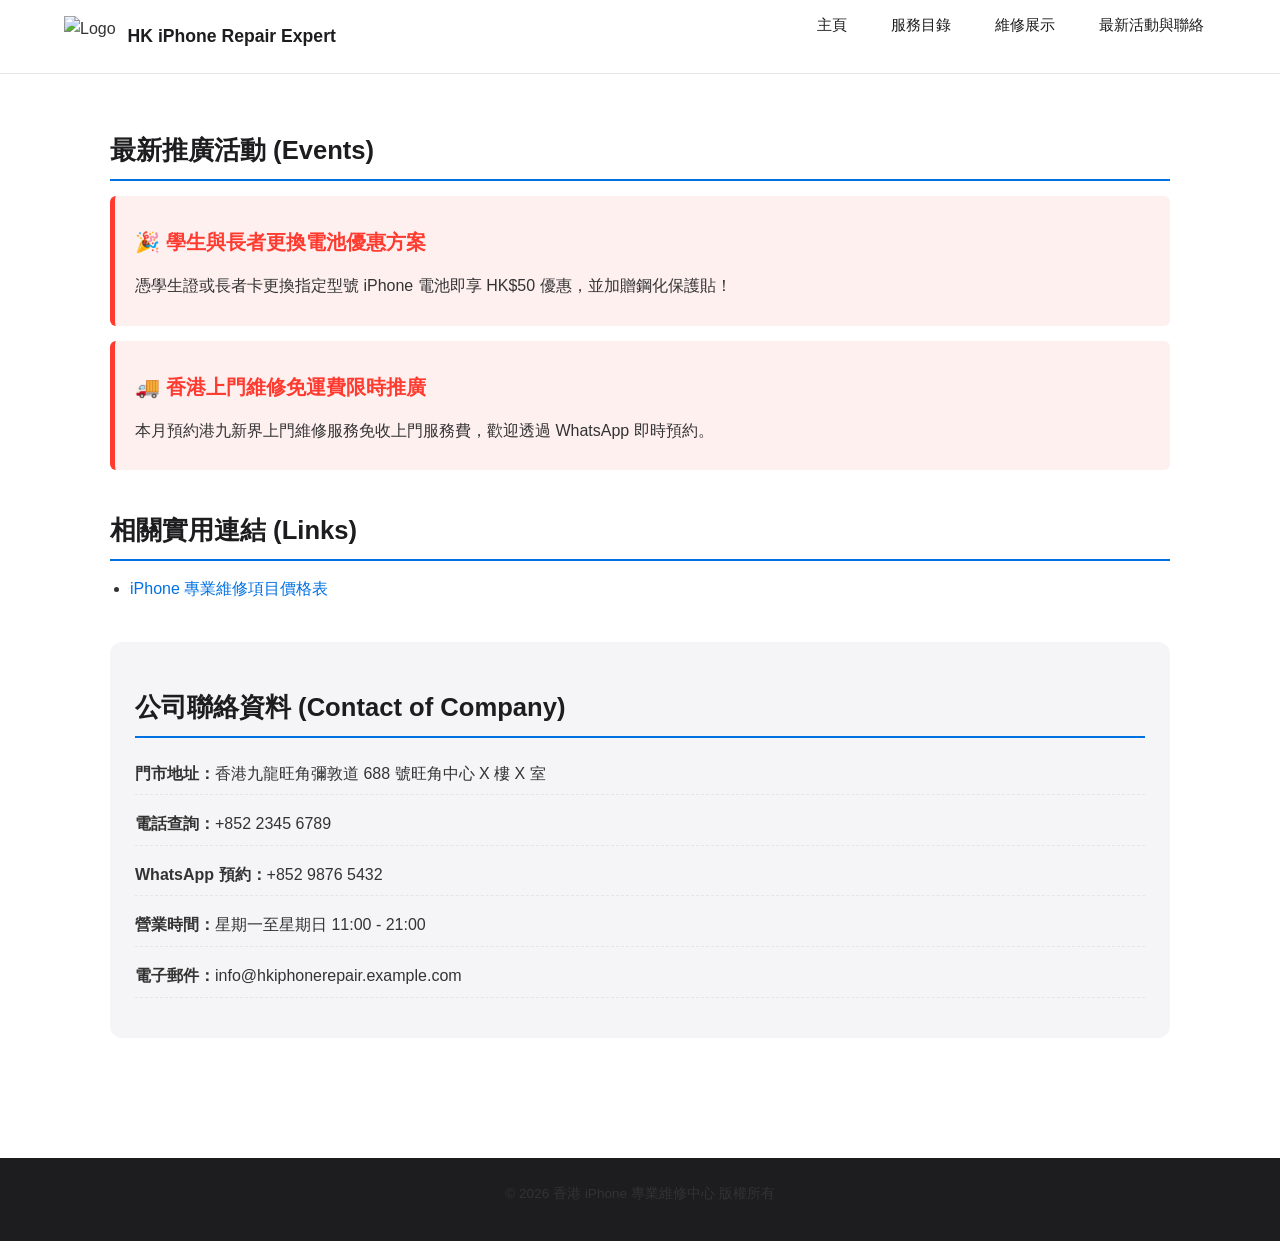
==== contact.html @ e0469a54 "Add files via upload" ====
<!DOCTYPE html>
<html lang="zh-HK">
<head>
    <meta charset="UTF-8">
    <meta name="viewport" content="width=device-width, initial-scale=1.0">
    <title>最新活動與聯絡我們 - 香港 iPhone 專業維修</title>
    <link rel="stylesheet" href="style.css">
</head>
<body>
    <header>
        <div class="brand">
            <img src="images/logo.png" alt="Logo" width="150">
            <span>HK iPhone Repair Expert</span>
        </div>
        <nav>
            <ul>
                <li><a href="index.html">主頁</a></li>
                <li><a href="services.html">服務目錄</a></li>
                <li><a href="gallery.html">維修展示</a></li>
                <li><a href="contact.html">最新活動與聯絡</a></li>
            </ul>
        </nav>
    </header>

    <main>
        <!-- Events 公司活動 -->
        <section class="events">
            <h2>最新推廣活動 (Events)</h2>
            <article>
                <h3>🎉 學生與長者更換電池優惠方案</h3>
                <p>憑學生證或長者卡更換指定型號 iPhone 電池即享 HK$50 優惠，並加贈鋼化保護貼！</p>
            </article>
            <article>
                <h3>🚚 香港上門維修免運費限時推廣</h3>
                <p>本月預約港九新界上門維修服務免收上門服務費，歡迎透過 WhatsApp 即時預約。</p>
            </article>
        </section>

        <!-- Links 相關連結 -->
        <section class="useful-links">
            <h2>相關實用連結 (Links)</h2>
            <ul>
                <li><a href="services.html#pricing">iPhone 專業維修項目價格表</a></li>
            </ul>
        </section>

        <!-- Contact of Company 公司聯絡資料 -->
        <section class="contact-info">
            <h2>公司聯絡資料 (Contact of Company)</h2>
            <ul>
                <li><strong>門市地址：</strong>香港九龍旺角彌敦道 688 號旺角中心 X 樓 X 室</li>
                <li><strong>電話查詢：</strong>+852 2345 6789</li>
                <li><strong>WhatsApp 預約：</strong>+852 9876 5432</li>
                <li><strong>營業時間：</strong>星期一至星期日 11:00 - 21:00</li>
                <li><strong>電子郵件：</strong>info@hkiphonerepair.example.com</li>
            </ul>
        </section>
    </main>

    <footer>
        <p>&copy; 2026 香港 iPhone 專業維修中心 版權所有</p>
    </footer>
</body>
</html>
---- style.css ----
/* ==========================================================================
   香港 iPhone 專業維修中心 - 全站 CSS 樣式表 (style.css)
   適用於：index.html, services.html, gallery.html, contact.html
   ========================================================================== */

/* 1. 基本重置與變數設定 (CSS Variables & Resets) */
:root {
    --primary-color: #0071e3;       /* Apple 經典科技藍 */
    --primary-hover: #005bb5;
    --secondary-color: #1d1d1f;     /* 深灰色背景/文字 */
    --accent-color: #ff3b30;        /* 亮紅特別強調/優惠 */
    --bg-light: #f5f5f7;            /* 淺灰色區塊背景 */
    --text-color: #333333;
    --text-muted: #6e6e73;
    --border-color: #e5e5ea;
    --card-shadow: 0 4px 12px rgba(0, 0, 0, 0.08);
    --font-family: -apple-system, BlinkMacSystemFont, "SF Pro Text", "Helvetica Neue", Helvetica, Arial, "PingFang HK", "Microsoft JhengHei", sans-serif;
}

* {
    box-sizing: border-box;
    margin: 0;
    padding: 0;
}

body {
    font-family: var(--font-family);
    line-height: 1.6;
    color: var(--text-color);
    background-color: #ffffff;
    padding-top: 80px; /* 避免固定頂部選單遮擋內容 */
}

/* 2. 頂部導航欄 (Header & Navigation) */
header {
    position: fixed;
    top: 0;
    left: 0;
    width: 100%;
    background-color: rgba(255, 255, 255, 0.95);
    backdrop-filter: blur(10px);
    border-bottom: 1px solid var(--border-color);
    display: flex;
    justify-content: space-between;
    align-items: center;
    padding: 12px 5%;
    z-index: 1000;
}

.brand {
    display: flex;
    align-items: center;
    gap: 12px;
}

.brand img {
    height: 40px;
    width: auto;
}

.brand span {
    font-size: 1.1rem;
    font-weight: 700;
    color: var(--secondary-color);
}

nav ul {
    display: flex;
    list-style: none;
    gap: 20px;
}

nav a {
    text-decoration: none;
    color: var(--secondary-color);
    font-weight: 500;
    font-size: 0.95rem;
    transition: color 0.2s ease;
    padding: 6px 12px;
    border-radius: 6px;
}

nav a:hover {
    color: var(--primary-color);
    background-color: var(--bg-light);
}

/* 3. 主要內容區域通用設定 (Main Layout) */
main {
    max-width: 1100px;
    margin: 0 auto;
    padding: 30px 20px;
}

section {
    margin-bottom: 40px;
}

h1, h2, h3 {
    color: var(--secondary-color);
    margin-bottom: 15px;
}

h1 {
    font-size: 2.2rem;
    font-weight: 700;
    text-align: center;
}

h2 {
    font-size: 1.6rem;
    border-bottom: 2px solid var(--primary-color);
    padding-bottom: 8px;
    margin-top: 20px;
}

h3 {
    font-size: 1.25rem;
    color: var(--primary-color);
    margin-top: 15px;
}

p {
    margin-bottom: 12px;
    color: var(--text-color);
}

ul {
    margin-left: 20px;
    margin-bottom: 15px;
}

li {
    margin-bottom: 8px;
}

/* 4. Webpage 1 獨有樣式 (Key Visual & Main Title) */
.key-visual img {
    width: 100%;
    border-radius: 12px;
    box-shadow: var(--card-shadow);
    margin-bottom: 25px;
}

.main-title {
    text-align: center;
    padding: 20px;
    background-color: var(--bg-light);
    border-radius: 12px;
}

.main-title p {
    font-size: 1.1rem;
    color: var(--text-muted);
    margin-top: 10px;
}

/* 5. Webpage 2 獨有樣式 (Contents Index & Service Cards) */
.contents-index {
    background-color: var(--bg-light);
    padding: 20px 30px;
    border-radius: 10px;
    border-left: 4px solid var(--primary-color);
}

.contents-index ul {
    list-style-type: square;
}

.contents-index a {
    color: var(--primary-color);
    text-decoration: none;
    font-weight: 600;
}

.contents-index a:hover {
    text-decoration: underline;
}

.service-details article {
    background: #ffffff;
    border: 1px solid var(--border-color);
    border-radius: 10px;
    padding: 20px;
    margin-top: 20px;
    box-shadow: var(--card-shadow);
}

/* 6. Webpage 3 獨有樣式 (Media Showcase & Photo Grid) */
.media-showcase video {
    border-radius: 10px;
    box-shadow: var(--card-shadow);
    margin-bottom: 25px;
}

.photo-grid {
    display: flex;
    gap: 20px;
    justify-content: space-between;
    flex-wrap: wrap;
}

.photo-grid img {
    flex: 1 1 calc(50% - 10px);
    max-width: 100%;
    height: 260px;
    object-fit: cover;
    border-radius: 10px;
    box-shadow: var(--card-shadow);
    transition: transform 0.3s ease;
}

.photo-grid img:hover {
    transform: scale(1.02);
}

.gallery-description {
    background-color: var(--bg-light);
    padding: 20px;
    border-radius: 10px;
}

/* 7. Webpage 4 獨有樣式 (Events, Links & Contact) */
.events article {
    background-color: #fff0f0;
    border-left: 5px solid var(--accent-color);
    padding: 15px 20px;
    border-radius: 6px;
    margin-bottom: 15px;
}

.events h3 {
    color: var(--accent-color);
}

.useful-links a {
    color: var(--primary-color);
    text-decoration: none;
}

.useful-links a:hover {
    text-decoration: underline;
}

.contact-info {
    background-color: var(--bg-light);
    padding: 25px;
    border-radius: 12px;
}

.contact-info ul {
    list-style: none;
    margin-left: 0;
}

.contact-info li {
    padding: 8px 0;
    border-bottom: 1px dashed var(--border-color);
}

.map iframe {
    margin-top: 15px;
    border-radius: 10px;
    box-shadow: var(--card-shadow);
}

/* 8. 頁尾 (Footer) */
footer {
    text-align: center;
    padding: 25px 10px;
    background-color: var(--secondary-color);
    color: #86868b;
    font-size: 0.85rem;
    margin-top: 50px;
}

/* 9. 流動裝置響應式設計 (Responsive Design) */
@media (max-width: 768px) {
    header {
        flex-direction: column;
        padding: 10px;
    }

    body {
        padding-top: 110px;
    }

    nav ul {
        gap: 10px;
        margin-top: 8px;
    }

    nav a {
        font-size: 0.85rem;
        padding: 4px 8px;
    }

    h1 {
        font-size: 1.6rem;
    }

    .photo-grid img {
        flex: 1 1 100%;
    }
}
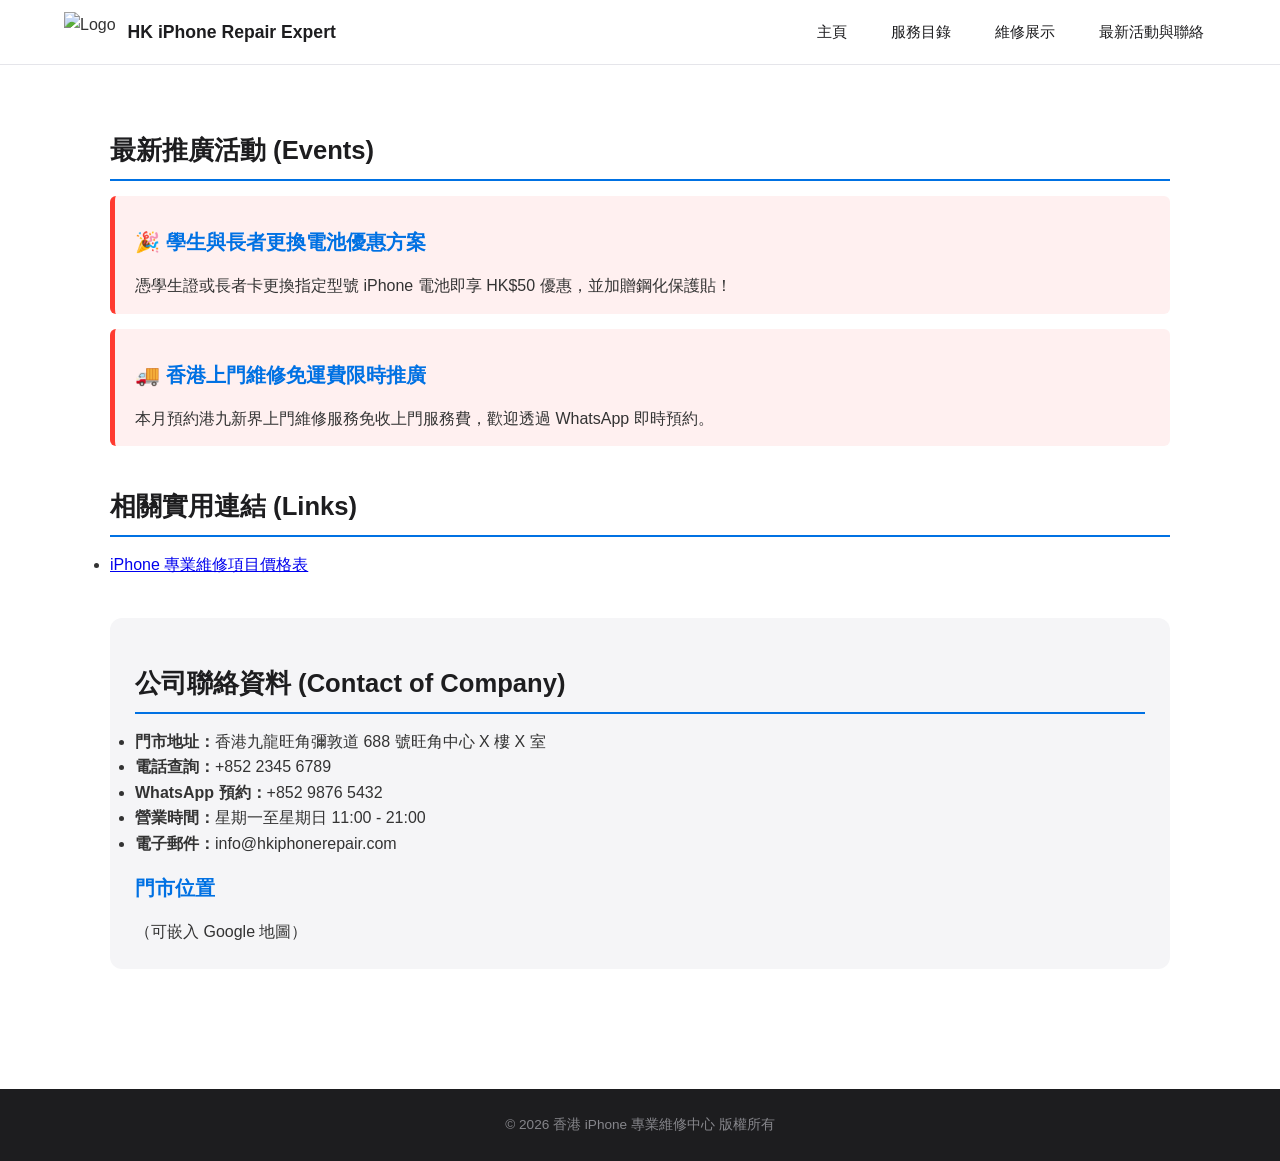
==== commit 6125ae88: "Add files via upload" ====
--- a/contact.html
+++ b/contact.html
@@ -52,8 +52,13 @@
                 <li><strong>電話查詢：</strong>+852 2345 6789</li>
                 <li><strong>WhatsApp 預約：</strong>+852 9876 5432</li>
                 <li><strong>營業時間：</strong>星期一至星期日 11:00 - 21:00</li>
-                <li><strong>電子郵件：</strong>info@hkiphonerepair.example.com</li>
+                <li><strong>電子郵件：</strong>info@hkiphonerepair.com</li>
             </ul>
+
+            <div class="map">
+                <h3>門市位置</h3>
+                <p>（可嵌入 Google 地圖）</p>
+            </div>
         </section>
     </main>
 
@@ -61,4 +66,4 @@
         <p>&copy; 2026 香港 iPhone 專業維修中心 版權所有</p>
     </footer>
 </body>
-</html>+</html>
--- a/style.css
+++ b/style.css
@@ -3,13 +3,12 @@
    適用於：index.html, services.html, gallery.html, contact.html
    ========================================================================== */
 
-/* 1. 基本重置與變數設定 (CSS Variables & Resets) */
 :root {
-    --primary-color: #0071e3;       /* Apple 經典科技藍 */
+    --primary-color: #0071e3;
     --primary-hover: #005bb5;
-    --secondary-color: #1d1d1f;     /* 深灰色背景/文字 */
-    --accent-color: #ff3b30;        /* 亮紅特別強調/優惠 */
-    --bg-light: #f5f5f7;            /* 淺灰色區塊背景 */
+    --secondary-color: #1d1d1f;
+    --accent-color: #ff3b30;
+    --bg-light: #f5f5f7;
     --text-color: #333333;
     --text-muted: #6e6e73;
     --border-color: #e5e5ea;
@@ -28,10 +27,9 @@
     line-height: 1.6;
     color: var(--text-color);
     background-color: #ffffff;
-    padding-top: 80px; /* 避免固定頂部選單遮擋內容 */
-}
-
-/* 2. 頂部導航欄 (Header & Navigation) */
+    padding-top: 80px;
+}
+
 header {
     position: fixed;
     top: 0;
@@ -85,7 +83,6 @@
     background-color: var(--bg-light);
 }
 
-/* 3. 主要內容區域通用設定 (Main Layout) */
 main {
     max-width: 1100px;
     margin: 0 auto;
@@ -120,21 +117,6 @@
     margin-top: 15px;
 }
 
-p {
-    margin-bottom: 12px;
-    color: var(--text-color);
-}
-
-ul {
-    margin-left: 20px;
-    margin-bottom: 15px;
-}
-
-li {
-    margin-bottom: 8px;
-}
-
-/* 4. Webpage 1 獨有樣式 (Key Visual & Main Title) */
 .key-visual img {
     width: 100%;
     border-radius: 12px;
@@ -149,32 +131,11 @@
     border-radius: 12px;
 }
 
-.main-title p {
-    font-size: 1.1rem;
-    color: var(--text-muted);
-    margin-top: 10px;
-}
-
-/* 5. Webpage 2 獨有樣式 (Contents Index & Service Cards) */
 .contents-index {
     background-color: var(--bg-light);
     padding: 20px 30px;
     border-radius: 10px;
     border-left: 4px solid var(--primary-color);
-}
-
-.contents-index ul {
-    list-style-type: square;
-}
-
-.contents-index a {
-    color: var(--primary-color);
-    text-decoration: none;
-    font-weight: 600;
-}
-
-.contents-index a:hover {
-    text-decoration: underline;
 }
 
 .service-details article {
@@ -186,13 +147,6 @@
     box-shadow: var(--card-shadow);
 }
 
-/* 6. Webpage 3 獨有樣式 (Media Showcase & Photo Grid) */
-.media-showcase video {
-    border-radius: 10px;
-    box-shadow: var(--card-shadow);
-    margin-bottom: 25px;
-}
-
 .photo-grid {
     display: flex;
     gap: 20px;
@@ -202,7 +156,6 @@
 
 .photo-grid img {
     flex: 1 1 calc(50% - 10px);
-    max-width: 100%;
     height: 260px;
     object-fit: cover;
     border-radius: 10px;
@@ -214,13 +167,6 @@
     transform: scale(1.02);
 }
 
-.gallery-description {
-    background-color: var(--bg-light);
-    padding: 20px;
-    border-radius: 10px;
-}
-
-/* 7. Webpage 4 獨有樣式 (Events, Links & Contact) */
 .events article {
     background-color: #fff0f0;
     border-left: 5px solid var(--accent-color);
@@ -229,42 +175,12 @@
     margin-bottom: 15px;
 }
 
-.events h3 {
-    color: var(--accent-color);
-}
-
-.useful-links a {
-    color: var(--primary-color);
-    text-decoration: none;
-}
-
-.useful-links a:hover {
-    text-decoration: underline;
-}
-
 .contact-info {
     background-color: var(--bg-light);
     padding: 25px;
     border-radius: 12px;
 }
 
-.contact-info ul {
-    list-style: none;
-    margin-left: 0;
-}
-
-.contact-info li {
-    padding: 8px 0;
-    border-bottom: 1px dashed var(--border-color);
-}
-
-.map iframe {
-    margin-top: 15px;
-    border-radius: 10px;
-    box-shadow: var(--card-shadow);
-}
-
-/* 8. 頁尾 (Footer) */
 footer {
     text-align: center;
     padding: 25px 10px;
@@ -274,31 +190,14 @@
     margin-top: 50px;
 }
 
-/* 9. 流動裝置響應式設計 (Responsive Design) */
 @media (max-width: 768px) {
     header {
         flex-direction: column;
         padding: 10px;
     }
-
     body {
         padding-top: 110px;
     }
-
-    nav ul {
-        gap: 10px;
-        margin-top: 8px;
-    }
-
-    nav a {
-        font-size: 0.85rem;
-        padding: 4px 8px;
-    }
-
-    h1 {
-        font-size: 1.6rem;
-    }
-
     .photo-grid img {
         flex: 1 1 100%;
     }
